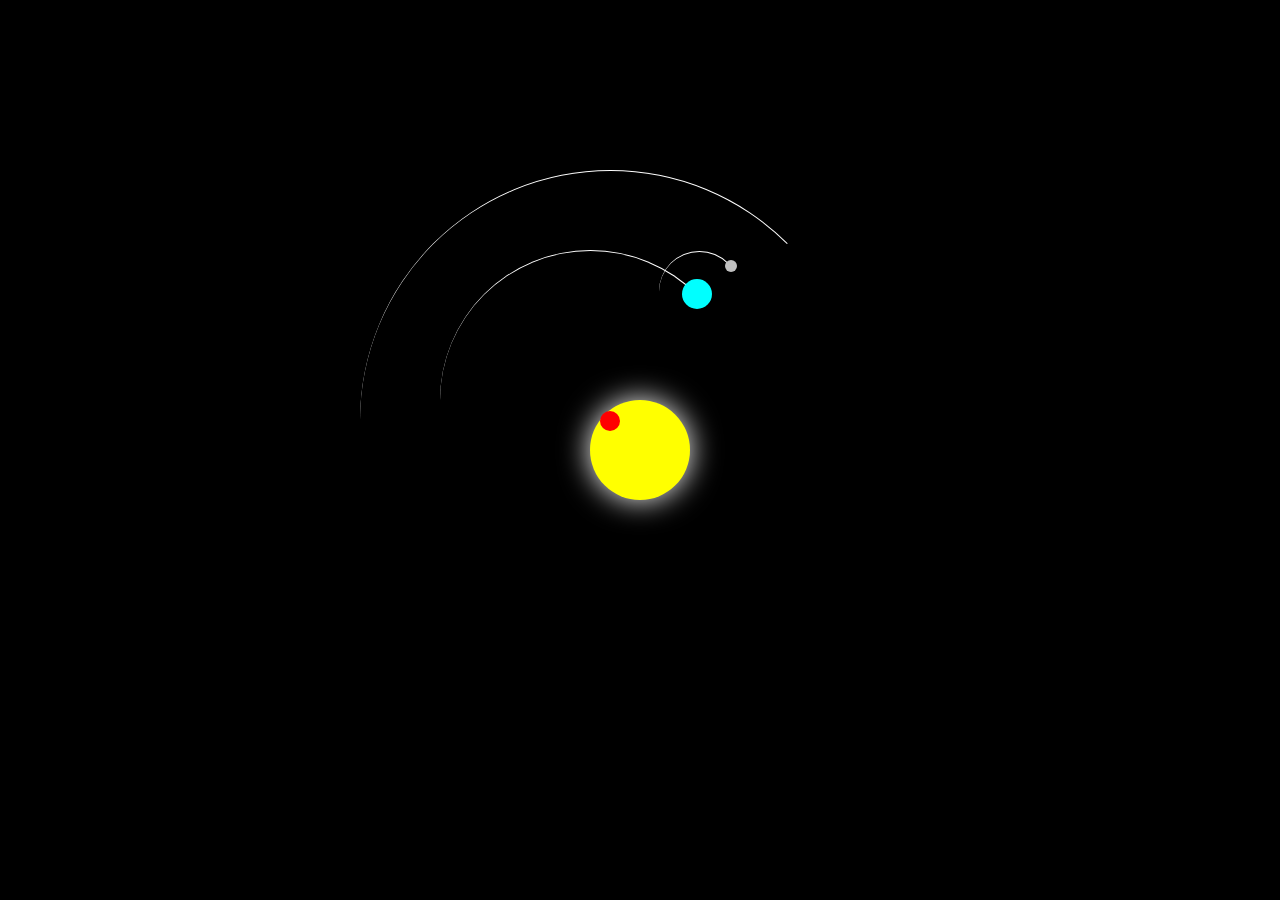
==== web-development/solar-system/solar.html @ 291b23d3 "Add files via upload" ====
<!DOCTYPE html>
<html lang="en">
<head>
    <meta charset="UTF-8">
    <title>Sistema Solar</title>
    <link rel="stylesheet" type="text/css" href="solar.css">
</head>
<body>
    <div class="container">
        <div class="sun"></div>
        <div class="earth">
            <div class="moon"></div>
        </div>
        <div class="mars"></div>
    </div>
</body>
</html>
---- web-development/solar-system/solar.css ----
body {
    margin: 0;
    height: 100vh;
    display: flex;
    align-items: center;
    justify-content: center;
    background-color: black;
    overflow: hidden;
}
.container {
    font-size: 10px;
    width: 60em; /* Increased container size to accommodate larger orbits */
    height: 60em; /* Increased container size to accommodate larger orbits */
    position: relative;
}
.sun {
    position: absolute;
    top: 25em; /* Adjusted to center the sun in the larger container */
    left: 25em; /* Adjusted to center the sun in the larger container */
    width: 10em;
    height: 10em;
    background-color: yellow;
    border-radius: 50%;
    box-shadow: 0 0 3em white;
}
.earth, .moon, .mars {
    position: absolute;
    border-style: solid;
    border-color: white transparent transparent transparent;
    border-width: 0.1em 0.1em 0 0;
    border-radius: 50%;
}
.earth {
    top: 10em;
    left: 10em;
    width: 30em;
    height: 30em;
    animation: orbit 36.5s linear infinite;
}
.moon {
    top: 0;
    right: 0;
    width: 8em;
    height: 8em;
    animation: orbit 2.7s linear infinite;
}
.mars {
    top: 2em; /* Adjusted to increase the distance from Earth */
    left: 2em; /* Adjusted to increase the distance from Earth */
    width: 50em; /* Increased the size of Mars's orbit */
    height: 50em; /* Increased the size of Mars's orbit */
    animation: orbit 68.7s linear infinite;
}
.earth::before, .moon::before, .mars::before {
    content: '';
    position: absolute;
    border-radius: 50%;
}
.earth::before {
    top: 2.8em;
    right: 2.8em;
    width: 3em;
    height: 3em;
    background-color: aqua;
}
.moon::before {
    top: 0.8em;
    right: 0.2em;
    width: 1.2em;
    height: 1.2em;
    background-color: silver;
}
.mars::before {
    top: 24em; /* Adjusted to align Mars in the center of its larger orbit */
    right: 24em; /* Adjusted to align Mars in the center of its larger orbit */
    width: 2em;
    height: 2em;
    background-color: red;
}
@keyframes orbit {
    to {
        transform: rotate(360deg);
    }
}
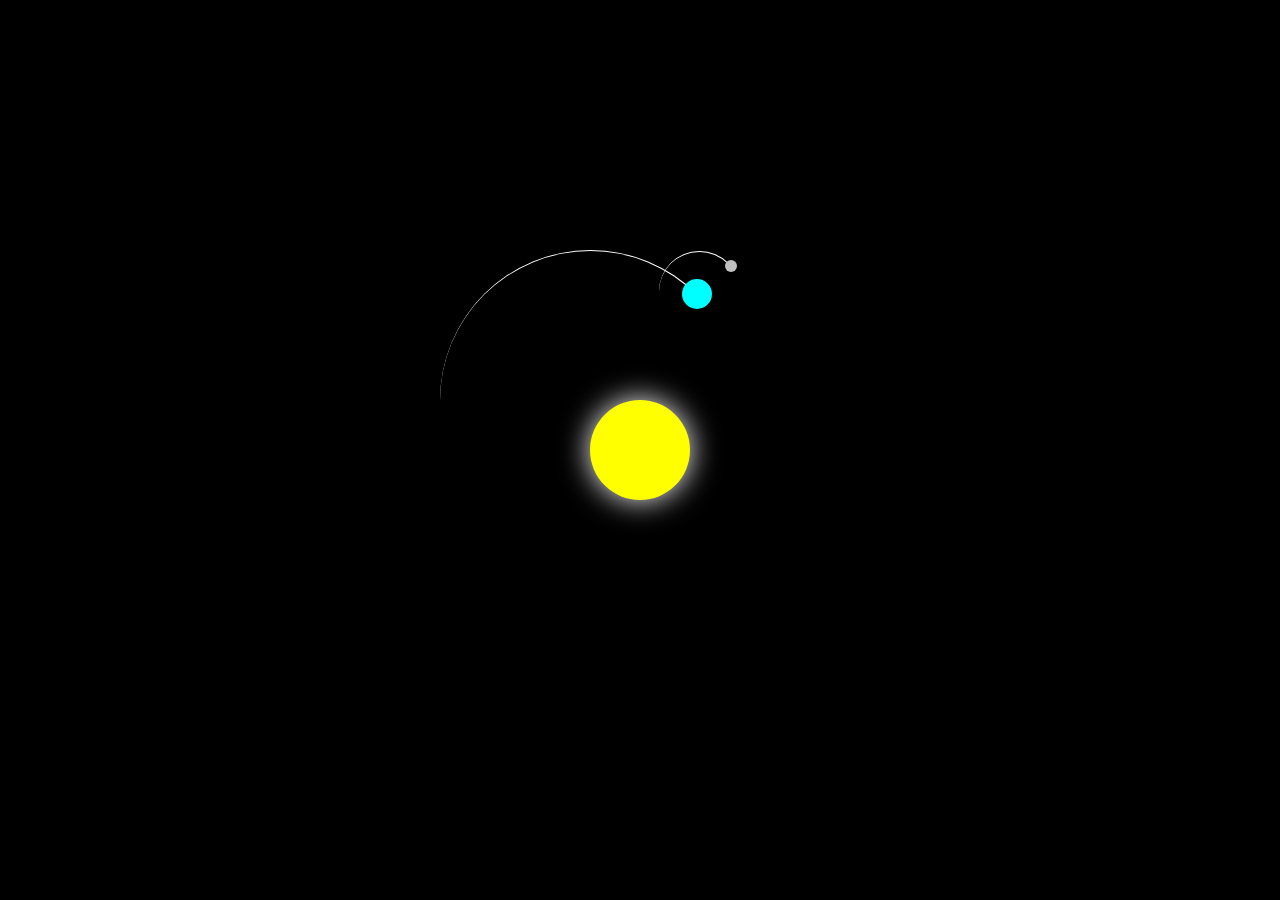
==== commit 899e6afb: "Update solar.html" ====
--- a/web-development/solar-system/solar.html
+++ b/web-development/solar-system/solar.html
@@ -2,7 +2,7 @@
 <html lang="en">
 <head>
     <meta charset="UTF-8">
-    <title>Sistema Solar</title>
+    <title>Document</title>
     <link rel="stylesheet" type="text/css" href="solar.css">
 </head>
 <body>
@@ -11,7 +11,6 @@
         <div class="earth">
             <div class="moon"></div>
         </div>
-        <div class="mars"></div>
     </div>
 </body>
-</html>+</html>
--- a/web-development/solar-system/solar.css
+++ b/web-development/solar-system/solar.css
@@ -9,14 +9,14 @@
 }
 .container {
     font-size: 10px;
-    width: 60em; /* Increased container size to accommodate larger orbits */
-    height: 60em; /* Increased container size to accommodate larger orbits */
+    width: 60em; 
+    height: 60em; 
     position: relative;
 }
 .sun {
     position: absolute;
-    top: 25em; /* Adjusted to center the sun in the larger container */
-    left: 25em; /* Adjusted to center the sun in the larger container */
+    top: 25em; 
+    left: 25em; 
     width: 10em;
     height: 10em;
     background-color: yellow;
@@ -45,10 +45,10 @@
     animation: orbit 2.7s linear infinite;
 }
 .mars {
-    top: 2em; /* Adjusted to increase the distance from Earth */
-    left: 2em; /* Adjusted to increase the distance from Earth */
-    width: 50em; /* Increased the size of Mars's orbit */
-    height: 50em; /* Increased the size of Mars's orbit */
+    top: 2em; 
+    left: 2em; 
+    width: 50em; 
+    height: 50em; 
     animation: orbit 68.7s linear infinite;
 }
 .earth::before, .moon::before, .mars::before {
@@ -71,8 +71,8 @@
     background-color: silver;
 }
 .mars::before {
-    top: 24em; /* Adjusted to align Mars in the center of its larger orbit */
-    right: 24em; /* Adjusted to align Mars in the center of its larger orbit */
+    top: 24em; 
+    right: 24em; 
     width: 2em;
     height: 2em;
     background-color: red;
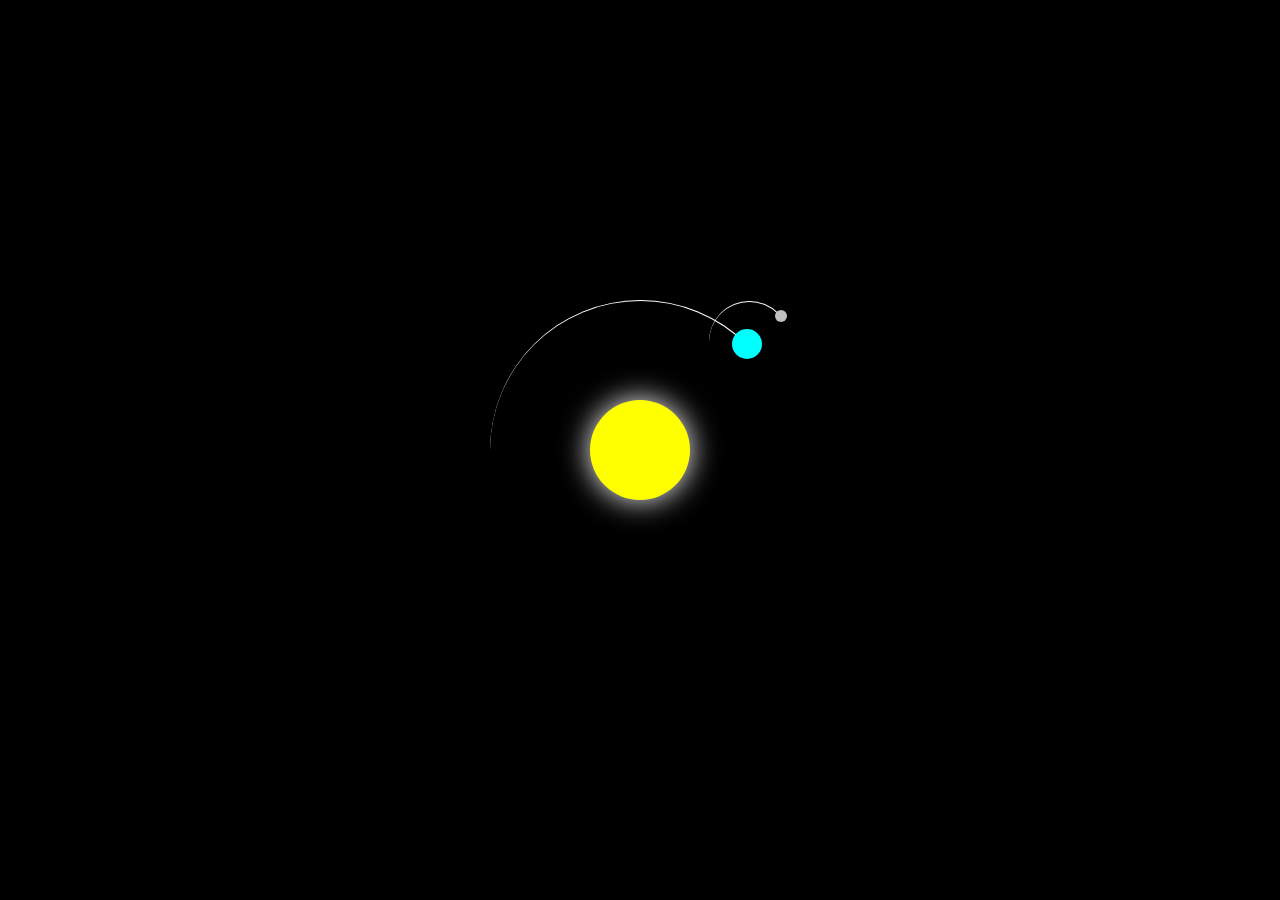
==== commit c37d36f8: "Update solar.html" ====
--- a/web-development/solar-system/solar.html
+++ b/web-development/solar-system/solar.html
@@ -2,7 +2,7 @@
 <html lang="en">
 <head>
     <meta charset="UTF-8">
-    <title>Document</title>
+    <title>Solar System</title>
     <link rel="stylesheet" type="text/css" href="solar.css">
 </head>
 <body>
--- a/web-development/solar-system/solar.css
+++ b/web-development/solar-system/solar.css
@@ -1,57 +1,57 @@
 body {
-    margin: 0;
-    height: 100vh;
-    display: flex;
-    align-items: center;
-    justify-content: center;
-    background-color: black;
-    overflow: hidden;
+  margin: 0;
+  height: 100vh;
+  display: flex;
+  align-items: center;
+  justify-content: center;
+  background-color: black;
+  overflow: hidden;
 }
 .container {
     font-size: 10px;
-    width: 60em; 
-    height: 60em; 
-    position: relative;
+    width: 40em;
+    height: 40em;
+    position: relative;   
 }
 .sun {
     position: absolute;
-    top: 25em; 
-    left: 25em; 
+    top: 15em;
+    left: 15em;
     width: 10em;
     height: 10em;
     background-color: yellow;
     border-radius: 50%;
-    box-shadow: 0 0 3em white;
+    box-shadow: 0 0 3em 
+    white;    
 }
-.earth, .moon, .mars {
+.earth, .moon {
     position: absolute;
     border-style: solid;
-    border-color: white transparent transparent transparent;
-    border-width: 0.1em 0.1em 0 0;
-    border-radius: 50%;
+    border-color: white
+            transparent
+            transparent
+            transparent;
+        border-width: 0.1em 0.1em 0 0;
+        border-radius: 50%;
 }
 .earth {
-    top: 10em;
-    left: 10em;
+    top: 5em;
+    left: 5em;
     width: 30em;
     height: 30em;
-    animation: orbit 36.5s linear infinite;
+    animation: orbit 36.5s
+            linear infinite;
 }
 .moon {
     top: 0;
     right: 0;
     width: 8em;
     height: 8em;
-    animation: orbit 2.7s linear infinite;
+    animation: orbit 2.7s
+            linear infinite;
 }
-.mars {
-    top: 2em; 
-    left: 2em; 
-    width: 50em; 
-    height: 50em; 
-    animation: orbit 68.7s linear infinite;
-}
-.earth::before, .moon::before, .mars::before {
+.earth::before,
+.moon::before {
     content: '';
     position: absolute;
     border-radius: 50%;
@@ -70,13 +70,6 @@
     height: 1.2em;
     background-color: silver;
 }
-.mars::before {
-    top: 24em; 
-    right: 24em; 
-    width: 2em;
-    height: 2em;
-    background-color: red;
-}
 @keyframes orbit {
     to {
         transform: rotate(360deg);
